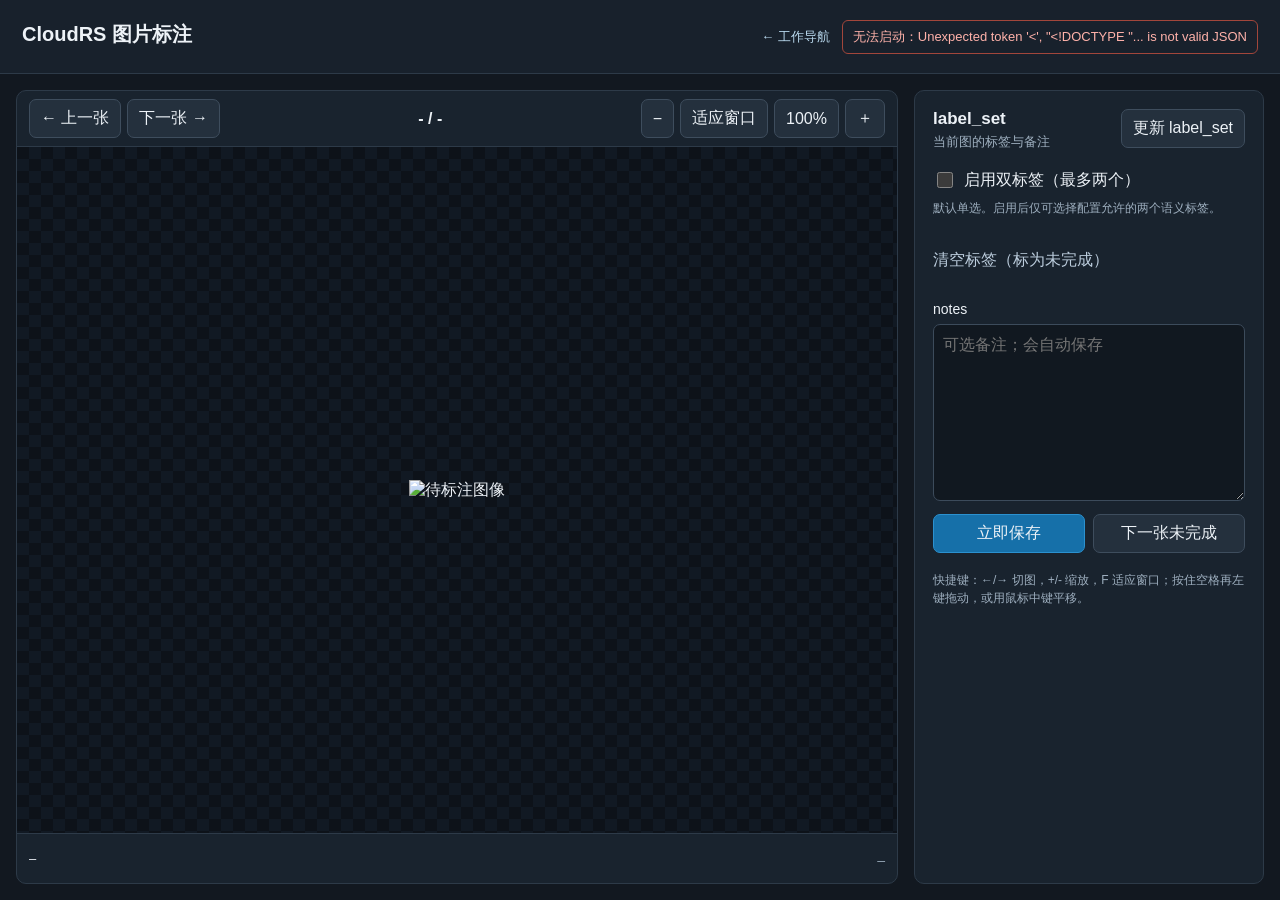
==== static/workspace.html @ 80cf7a18 "feat: add phase workspace navigation" ====
<!doctype html>
<html lang="zh-CN">
  <head>
    <meta charset="UTF-8" />
    <meta name="viewport" content="width=device-width, initial-scale=1.0" />
    <title>CloudRS 图片标注工作区</title>
    <link rel="stylesheet" href="/static/app.css" />
  </head>
  <body>
    <header class="topbar">
      <div>
        <h1>CloudRS 图片标注</h1>
        <p id="csv-name" class="muted"></p>
      </div>
      <div class="topbar-actions">
        <a class="topbar-link" href="/">← 工作导航</a>
        <div id="save-status" class="save-status" role="status" aria-live="polite">正在加载…</div>
      </div>
    </header>

    <main class="app-layout">
      <section class="viewer-panel" aria-label="图片查看器">
        <div class="viewer-toolbar">
          <div class="button-group">
            <button id="previous-button" type="button" title="上一张（←）">← 上一张</button>
            <button id="next-button" type="button" title="下一张（→）">下一张 →</button>
          </div>
          <strong id="position">- / -</strong>
          <div class="button-group">
            <button id="zoom-out-button" type="button" title="缩小（-）">−</button>
            <button id="fit-button" type="button">适应窗口</button>
            <button id="actual-size-button" type="button">100%</button>
            <button id="zoom-in-button" type="button" title="放大（+）">＋</button>
          </div>
        </div>
        <div id="image-viewport" class="image-viewport" aria-label="可缩放、可拖动的待标注图片">
          <img id="annotation-image" alt="待标注图像" draggable="false" />
          <p id="missing-image" class="missing-image" hidden>找不到对应 PNG 图片。</p>
        </div>
        <div class="tile-footer">
          <span id="tile-id">—</span>
          <span id="completion-summary" class="muted">—</span>
        </div>
      </section>

      <aside class="annotation-panel" aria-label="标注面板">
        <section id="agreement-queue-controls" class="agreement-queue-controls" hidden>
          <label class="toggle-row" for="skip-agreements-toggle">
            <input id="skip-agreements-toggle" type="checkbox" />
            <span>自动合并 A/B 一致项，只看待裁决项</span>
          </label>
          <p id="agreement-queue-hint" class="hint">勾选后会将空的最终共识行批量填入 A/B 一致标签；已有裁决不会覆盖。</p>
        </section>
        <section id="reviewer-comparison" class="reviewer-comparison" hidden aria-label="独立评审结果">
          <div class="comparison-heading">
            <div>
              <h2>独立评审结果</h2>
              <p id="reviewer-agreement" class="muted"></p>
            </div>
          </div>
          <div class="reviewer-grid">
            <article class="reviewer-card reviewer-a-card">
              <h3 id="reviewer-a-name">Reviewer A</h3>
              <p id="reviewer-a-label" class="reviewer-label">—</p>
              <p id="reviewer-a-notes" class="reviewer-notes">—</p>
            </article>
            <article class="reviewer-card reviewer-b-card">
              <h3 id="reviewer-b-name">Reviewer B</h3>
              <p id="reviewer-b-label" class="reviewer-label">—</p>
              <p id="reviewer-b-notes" class="reviewer-notes">—</p>
            </article>
          </div>
        </section>
        <div class="panel-heading">
          <div>
            <h2 id="label-heading">label_set</h2>
            <p id="label-subtitle" class="muted">当前图的标签与备注</p>
          </div>
          <button id="reload-labels-button" type="button" title="重新读取本地 label_set.csv">更新 label_set</button>
        </div>

        <label class="toggle-row" for="multi-select-toggle">
          <input id="multi-select-toggle" type="checkbox" />
          <span>启用双标签（最多两个）</span>
        </label>
        <p id="multi-select-hint" class="hint">默认单选。启用后仅可选择配置允许的两个语义标签。</p>

        <div id="label-options" class="label-options" role="group" aria-label="标签选项"></div>
        <p id="label-warning" class="warning" hidden></p>
        <button id="clear-labels-button" class="text-button" type="button">清空标签（标为未完成）</button>

        <label class="notes-field" for="notes">
          <span id="notes-heading">notes</span>
          <textarea id="notes" rows="7" maxlength="10000" placeholder="可选备注；会自动保存"></textarea>
        </label>
        <div class="panel-actions">
          <button id="save-button" class="primary" type="button">立即保存</button>
          <button id="next-unfinished-button" type="button">下一张未完成</button>
        </div>
        <p class="keyboard-hint">快捷键：←/→ 切图，+/- 缩放，F 适应窗口；按住空格再左键拖动，或用鼠标中键平移。</p>
      </aside>
    </main>

    <script src="/static/app.js"></script>
  </body>
</html>
---- static/app.css ----
:root {
  color-scheme: dark;
  font-family: "Segoe UI", "Microsoft YaHei", sans-serif;
  background: #121820;
  color: #edf2f7;
}

* { box-sizing: border-box; }

body {
  margin: 0;
  min-width: 900px;
  min-height: 100vh;
  background: #121820;
}

button, textarea { font: inherit; }

button {
  border: 1px solid #3e4d5d;
  border-radius: 7px;
  padding: 8px 11px;
  color: #edf2f7;
  background: #24303d;
  cursor: pointer;
}

button:hover:not(:disabled) { background: #35465a; }
button:disabled { cursor: not-allowed; opacity: .45; }
button.primary { border-color: #2b91cf; background: #1670a9; }
button.primary:hover:not(:disabled) { background: #2189ca; }

.topbar {
  min-height: 74px;
  display: flex;
  justify-content: space-between;
  align-items: center;
  padding: 12px 22px;
  border-bottom: 1px solid #2d3a48;
  background: #18212c;
}
.topbar-actions { display: flex; align-items: center; gap: 12px; }
.topbar-link { color: #b9d9ee; font-size: 13px; text-decoration: none; }
.topbar-link:hover { color: #eef8ff; text-decoration: underline; }

h1, h2, p { margin: 0; }
h1 { font-size: 20px; font-weight: 650; }
h2 { font-size: 17px; }
.muted { color: #9eafbf; font-size: 13px; margin-top: 4px; }

.save-status {
  padding: 7px 10px;
  border-radius: 6px;
  border: 1px solid #405266;
  color: #c3d0dc;
  font-size: 13px;
}
.save-status.saving { color: #ffd17d; border-color: #876322; }
.save-status.saved { color: #9de3b0; border-color: #347547; }
.save-status.error { color: #ffb2aa; border-color: #a2463b; }

.app-layout {
  display: grid;
  grid-template-columns: minmax(600px, 1fr) 350px;
  gap: 16px;
  height: calc(100vh - 74px);
  padding: 16px;
}

.viewer-panel, .annotation-panel {
  min-height: 0;
  border: 1px solid #2d3a48;
  border-radius: 10px;
  background: #19232e;
}

.viewer-panel { display: flex; flex-direction: column; overflow: hidden; }
.viewer-toolbar, .tile-footer {
  flex: 0 0 auto;
  min-height: 50px;
  display: flex;
  align-items: center;
  justify-content: space-between;
  gap: 10px;
  padding: 8px 12px;
  border-bottom: 1px solid #2d3a48;
}
.tile-footer { border-top: 1px solid #2d3a48; border-bottom: 0; font-family: Consolas, monospace; font-size: 12px; }
.button-group { display: flex; gap: 6px; }

.image-viewport {
  position: relative;
  flex: 1;
  min-height: 0;
  overflow: hidden;
  display: grid;
  place-items: center;
  background-color: #0d1219;
  background-image: linear-gradient(45deg, #111923 25%, transparent 25%), linear-gradient(-45deg, #111923 25%, transparent 25%), linear-gradient(45deg, transparent 75%, #111923 75%), linear-gradient(-45deg, transparent 75%, #111923 75%);
  background-size: 24px 24px;
  background-position: 0 0, 0 12px, 12px -12px, -12px 0;
  touch-action: none;
}

#annotation-image {
  max-width: 100%;
  max-height: 100%;
  object-fit: contain;
  user-select: none;
  pointer-events: none;
  transform-origin: center center;
  will-change: transform;
}

.image-viewport { cursor: default; }
.image-viewport.pan-ready { cursor: grab; }
.image-viewport.dragging { cursor: grabbing; }
.missing-image { position: absolute; padding: 12px 16px; border: 1px solid #914942; border-radius: 7px; background: #3c2525; color: #ffc0b8; }

.annotation-panel { overflow: auto; padding: 18px; }
.agreement-queue-controls { margin: -2px 0 16px; padding: 0 0 13px; border-bottom: 1px solid #3a4959; }
.agreement-queue-controls .toggle-row { margin: 0 0 5px; font-weight: 600; }
.agreement-queue-controls .hint { margin: 0; }
.reviewer-comparison { margin: -2px 0 20px; padding-bottom: 18px; border-bottom: 1px solid #3a4959; }
.comparison-heading { margin-bottom: 10px; }
.reviewer-grid { display: grid; gap: 9px; }
.reviewer-card { padding: 10px; border: 1px solid #46596d; border-left-width: 4px; border-radius: 7px; background: #202b37; }
.reviewer-a-card { border-left-color: #3da6df; }
.reviewer-b-card { border-left-color: #b98be5; }
.reviewer-card h3 { margin: 0 0 7px; font-size: 13px; color: #d8e3ed; }
.reviewer-label { margin: 0; color: #f2f7fb; font-family: Consolas, "Cascadia Code", monospace; font-size: 13px; overflow-wrap: anywhere; }
.reviewer-notes { margin: 7px 0 0; color: #aebdca; white-space: pre-wrap; overflow-wrap: anywhere; font-size: 12px; line-height: 1.4; }
.panel-heading { display: flex; justify-content: space-between; align-items: flex-start; gap: 12px; margin-bottom: 18px; }
.toggle-row { display: flex; align-items: center; gap: 8px; margin: 8px 0; cursor: pointer; }
.toggle-row input { width: 16px; height: 16px; accent-color: #228cc9; }
.hint, .keyboard-hint { font-size: 12px; line-height: 1.5; color: #9eafbf; }
.hint { margin: 0 0 13px; }

.label-options { display: grid; gap: 8px; }
.label-card {
  display: flex;
  align-items: flex-start;
  gap: 10px;
  padding: 10px;
  border: 1px solid #3c4b5b;
  border-radius: 7px;
  cursor: pointer;
  background: #202b37;
}
.label-card:hover { border-color: #5e748b; }
.label-card.checked { border-color: #278dca; background: #183c55; }
.label-card input { margin-top: 2px; width: 16px; height: 16px; accent-color: #228cc9; }
.label-card strong { display: block; font-size: 14px; }
.label-card small { display: block; margin-top: 3px; color: #aebdca; line-height: 1.35; }

.warning { padding: 9px; margin: 12px 0 0; border-radius: 6px; color: #ffd0a1; border: 1px solid #8d6430; background: #3a2d1d; font-size: 13px; line-height: 1.45; }
.text-button { margin-top: 12px; color: #bccddd; background: transparent; padding-left: 0; border: 0; }
.notes-field { display: block; margin-top: 22px; }
.notes-field > span { display: block; font-size: 14px; margin-bottom: 7px; }
textarea { display: block; width: 100%; resize: vertical; color: #edf2f7; border: 1px solid #3c4b5b; border-radius: 7px; background: #111820; padding: 9px; line-height: 1.4; }
textarea:focus { outline: 2px solid #2478aa; outline-offset: 1px; }
.panel-actions { display: grid; grid-template-columns: 1fr 1fr; gap: 8px; margin-top: 13px; }
.keyboard-hint { margin-top: 18px; }

.navigation-body { min-width: 0; background: linear-gradient(150deg, #101a25 0%, #172535 48%, #101820 100%); }
.navigation-shell { width: min(1220px, calc(100% - 40px)); margin: 0 auto; padding: 42px 0 56px; }
.navigation-header, .section-heading, .phase-overview { display: flex; align-items: flex-start; justify-content: space-between; gap: 20px; }
.navigation-header { margin-bottom: 24px; }
.navigation-header h1 { font-size: 32px; letter-spacing: -.4px; }
.eyebrow { margin: 0 0 8px; color: #61b9eb; font-size: 12px; font-weight: 700; letter-spacing: 1.4px; }
.navigation-card { border: 1px solid #344759; border-radius: 12px; background: rgba(25, 35, 46, .92); padding: 22px; box-shadow: 0 16px 36px rgba(0, 0, 0, .12); }
.phase-overview { margin-bottom: 16px; align-items: center; }
.mode-guide { display: flex; flex-wrap: wrap; justify-content: flex-end; gap: 8px; }
.mode-guide span { padding: 6px 8px; border: 1px solid #40566a; border-radius: 99px; color: #c8d7e4; font-size: 12px; }
.navigation-grid { display: grid; grid-template-columns: minmax(380px, .9fr) minmax(420px, 1.1fr); gap: 16px; }
.workspace-selector > label, .workspace-fields > label { display: block; color: #dbe7f0; font-size: 14px; font-weight: 600; }
.workspace-selector select { display: block; width: 100%; margin-top: 7px; color: #edf2f7; background: #111820; border: 1px solid #3c4b5b; border-radius: 7px; padding: 9px; }
.workspace-fields { display: grid; gap: 12px; margin: 13px 0; }
.mode-selector { display: grid; gap: 9px; margin: 18px 0 15px; padding: 12px; border: 1px solid #3a4c5e; border-radius: 8px; }
.mode-selector legend { padding: 0 5px; color: #aebdca; font-size: 12px; }
.mode-selector label { display: flex; gap: 8px; align-items: center; color: #d9e5ee; font-size: 14px; cursor: pointer; }
.mode-selector input { accent-color: #228cc9; }
.open-workspace { width: 100%; margin-top: 18px; padding: 11px; }
.label-preview { display: grid; grid-template-columns: repeat(auto-fill, minmax(180px, 1fr)); gap: 9px; margin-top: 16px; }
.label-preview-item { min-height: 68px; padding: 10px; border: 1px solid #405466; border-radius: 8px; background: #202b37; }
.label-preview-item strong { display: block; margin-bottom: 5px; color: #eaf4fb; font-family: Consolas, "Cascadia Code", monospace; font-size: 13px; overflow-wrap: anywhere; }
.label-preview-item span { color: #aebdca; font-size: 12px; line-height: 1.35; }
.csv-inventory-card { margin-top: 16px; }
.inventory-table-wrap { margin-top: 15px; overflow: auto; border: 1px solid #35485a; border-radius: 8px; }
table { width: 100%; border-collapse: collapse; min-width: 680px; }
th, td { padding: 10px 12px; border-bottom: 1px solid #314252; text-align: left; vertical-align: top; font-size: 13px; }
th { color: #bcd3e4; background: #202c38; font-weight: 650; }
td { color: #d6e1e9; }
td:first-child { font-family: Consolas, "Cascadia Code", monospace; white-space: nowrap; }
tbody tr:last-child td { border-bottom: 0; }

@media (max-width: 1000px) {
  body { min-width: 0; }
  .app-layout { grid-template-columns: 1fr; height: auto; }
  .viewer-panel { min-height: 64vh; }
  .navigation-shell { width: min(100% - 24px, 720px); padding-top: 24px; }
  .navigation-header, .phase-overview, .section-heading { align-items: flex-start; flex-direction: column; }
  .navigation-grid { grid-template-columns: 1fr; }
  .mode-guide { justify-content: flex-start; }
}
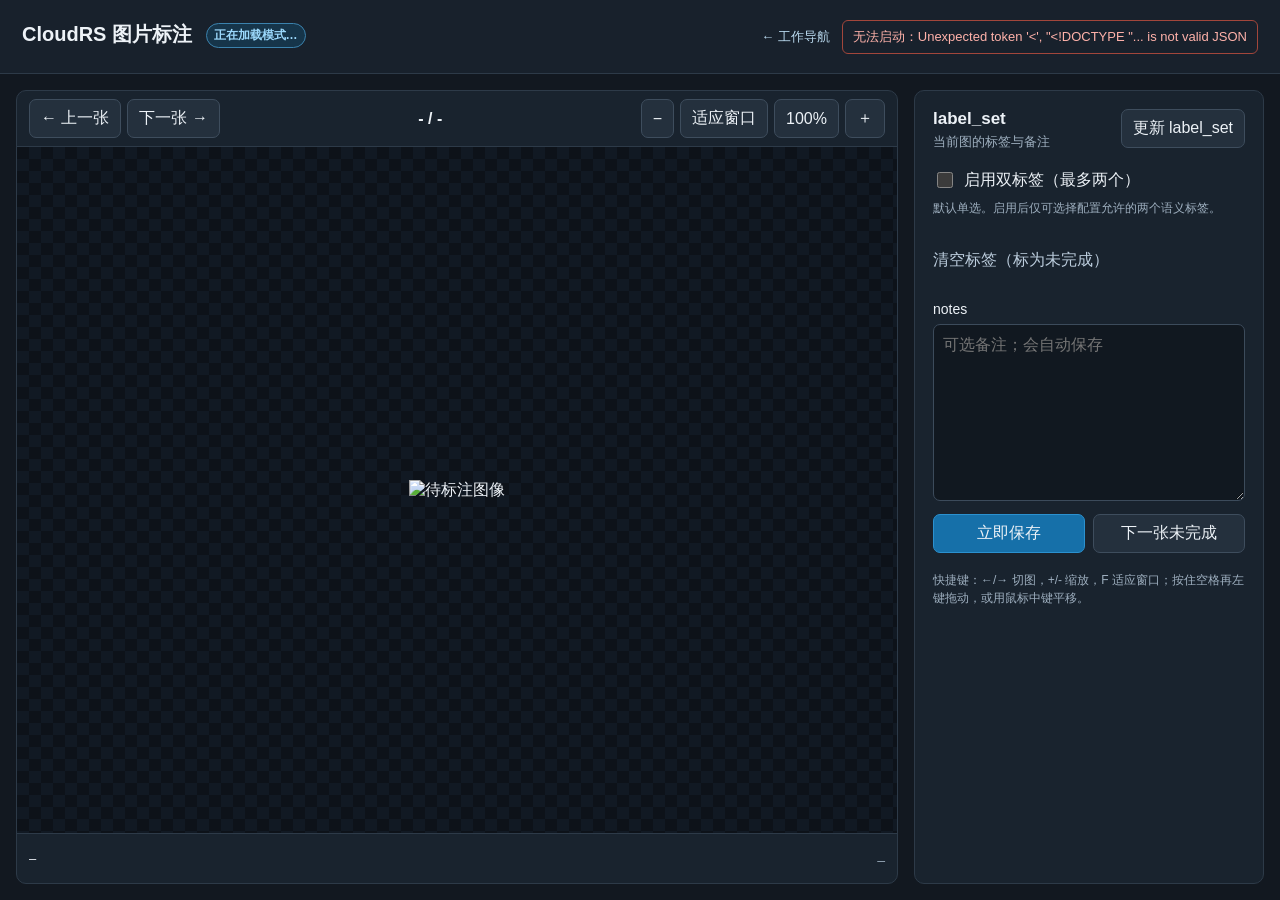
==== commit 925b2dc0: "feat: show active workspace mode in header" ====
--- a/static/workspace.html
+++ b/static/workspace.html
@@ -9,7 +9,7 @@
   <body>
     <header class="topbar">
       <div>
-        <h1>CloudRS 图片标注</h1>
+        <h1>CloudRS 图片标注 <span id="workspace-mode" class="workspace-mode">正在加载模式…</span></h1>
         <p id="csv-name" class="muted"></p>
       </div>
       <div class="topbar-actions">
--- a/static/app.css
+++ b/static/app.css
@@ -46,6 +46,7 @@
 h1, h2, p { margin: 0; }
 h1 { font-size: 20px; font-weight: 650; }
 h2 { font-size: 17px; }
+.workspace-mode { display: inline-block; margin-left: 8px; padding: 3px 7px; border: 1px solid #3b82ad; border-radius: 999px; color: #9bd8fb; background: #16354a; font-size: 12px; font-weight: 600; vertical-align: 2px; }
 .muted { color: #9eafbf; font-size: 13px; margin-top: 4px; }
 
 .save-status {
@@ -176,6 +177,11 @@
 .workspace-selector > label, .workspace-fields > label { display: block; color: #dbe7f0; font-size: 14px; font-weight: 600; }
 .workspace-selector select { display: block; width: 100%; margin-top: 7px; color: #edf2f7; background: #111820; border: 1px solid #3c4b5b; border-radius: 7px; padding: 9px; }
 .workspace-fields { display: grid; gap: 12px; margin: 13px 0; }
+.reviewer-selector { display: flex; flex-wrap: wrap; gap: 12px; margin: 0; padding: 10px 12px; border: 1px solid #3a4c5e; border-radius: 8px; }
+.reviewer-selector legend { padding: 0 5px; color: #aebdca; font-size: 12px; }
+.reviewer-selector label { display: flex; align-items: center; gap: 7px; color: #d9e5ee; font-size: 14px; cursor: pointer; }
+.reviewer-selector input { accent-color: #228cc9; }
+.target-file { margin: -3px 0 0; padding: 8px 10px; border-left: 3px solid #2b91cf; border-radius: 4px; color: #bcd3e4; background: #172b3b; font-family: Consolas, "Cascadia Code", monospace; font-size: 12px; overflow-wrap: anywhere; }
 .mode-selector { display: grid; gap: 9px; margin: 18px 0 15px; padding: 12px; border: 1px solid #3a4c5e; border-radius: 8px; }
 .mode-selector legend { padding: 0 5px; color: #aebdca; font-size: 12px; }
 .mode-selector label { display: flex; gap: 8px; align-items: center; color: #d9e5ee; font-size: 14px; cursor: pointer; }
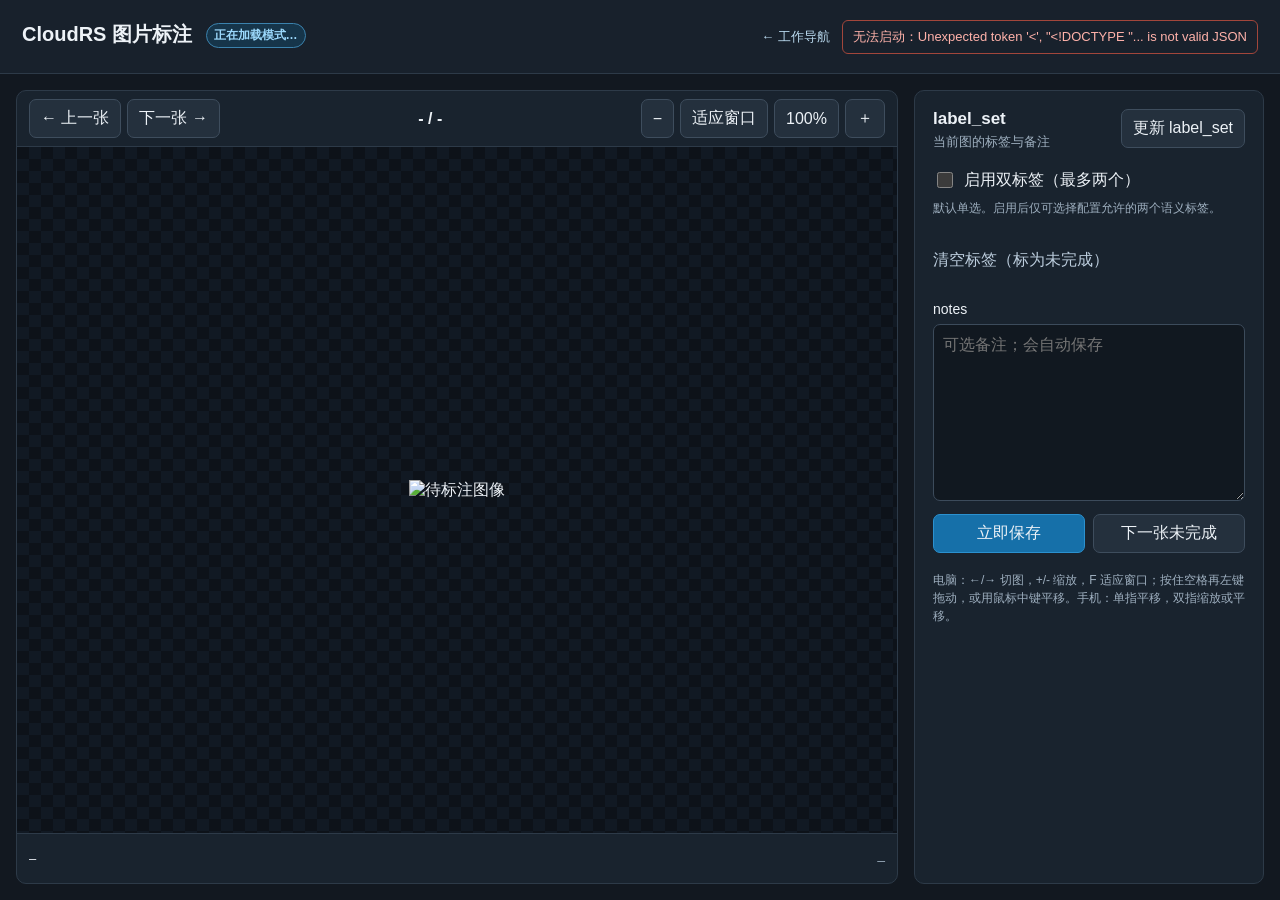
==== commit 8c9ed571: "feat: add touch pinch zoom for image viewer" ====
--- a/static/workspace.html
+++ b/static/workspace.html
@@ -97,7 +97,7 @@
           <button id="save-button" class="primary" type="button">立即保存</button>
           <button id="next-unfinished-button" type="button">下一张未完成</button>
         </div>
-        <p class="keyboard-hint">快捷键：←/→ 切图，+/- 缩放，F 适应窗口；按住空格再左键拖动，或用鼠标中键平移。</p>
+        <p class="keyboard-hint">电脑：←/→ 切图，+/- 缩放，F 适应窗口；按住空格再左键拖动，或用鼠标中键平移。手机：单指平移，双指缩放或平移。</p>
       </aside>
     </main>
 
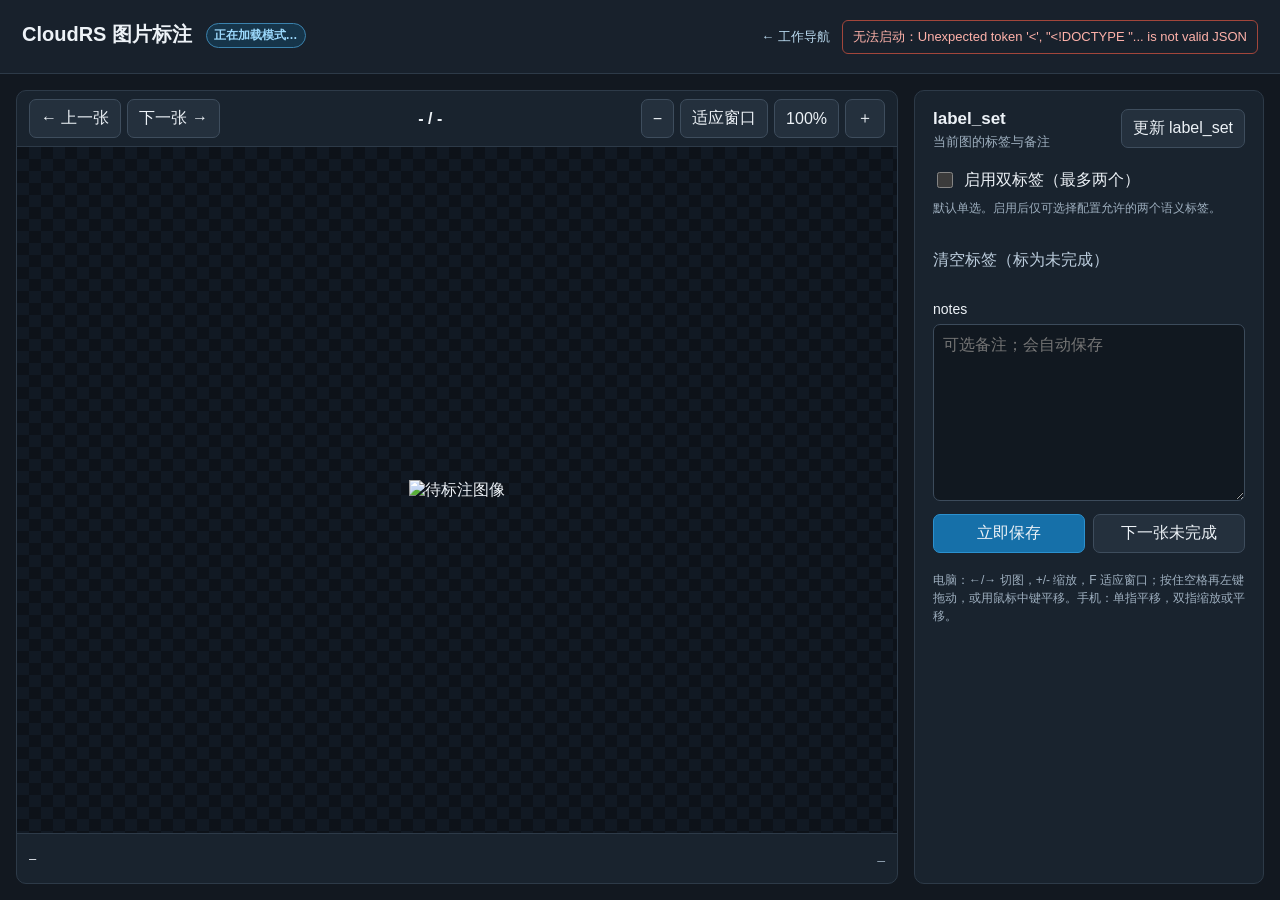
==== commit 7ac9e267: "feat: place reviewer results above consensus image" ====
--- a/static/workspace.html
+++ b/static/workspace.html
@@ -25,7 +25,20 @@
             <button id="previous-button" type="button" title="上一张（←）">← 上一张</button>
             <button id="next-button" type="button" title="下一张（→）">下一张 →</button>
           </div>
-          <strong id="position">- / -</strong>
+          <article id="reviewer-a-card" class="reviewer-card reviewer-toolbar-card reviewer-a-card" hidden>
+            <h3 id="reviewer-a-name">Reviewer A</h3>
+            <p id="reviewer-a-label" class="reviewer-label">—</p>
+            <p id="reviewer-a-notes" class="reviewer-notes">—</p>
+          </article>
+          <div class="position-block">
+            <strong id="position">- / -</strong>
+            <p id="reviewer-agreement" class="muted" hidden></p>
+          </div>
+          <article id="reviewer-b-card" class="reviewer-card reviewer-toolbar-card reviewer-b-card" hidden>
+            <h3 id="reviewer-b-name">Reviewer B</h3>
+            <p id="reviewer-b-label" class="reviewer-label">—</p>
+            <p id="reviewer-b-notes" class="reviewer-notes">—</p>
+          </article>
           <div class="button-group">
             <button id="zoom-out-button" type="button" title="缩小（-）">−</button>
             <button id="fit-button" type="button">适应窗口</button>
@@ -50,26 +63,6 @@
             <span>自动合并 A/B 一致项，只看待裁决项</span>
           </label>
           <p id="agreement-queue-hint" class="hint">勾选后会将空的最终共识行批量填入 A/B 一致标签；已有裁决不会覆盖。</p>
-        </section>
-        <section id="reviewer-comparison" class="reviewer-comparison" hidden aria-label="独立评审结果">
-          <div class="comparison-heading">
-            <div>
-              <h2>独立评审结果</h2>
-              <p id="reviewer-agreement" class="muted"></p>
-            </div>
-          </div>
-          <div class="reviewer-grid">
-            <article class="reviewer-card reviewer-a-card">
-              <h3 id="reviewer-a-name">Reviewer A</h3>
-              <p id="reviewer-a-label" class="reviewer-label">—</p>
-              <p id="reviewer-a-notes" class="reviewer-notes">—</p>
-            </article>
-            <article class="reviewer-card reviewer-b-card">
-              <h3 id="reviewer-b-name">Reviewer B</h3>
-              <p id="reviewer-b-label" class="reviewer-label">—</p>
-              <p id="reviewer-b-notes" class="reviewer-notes">—</p>
-            </article>
-          </div>
         </section>
         <div class="panel-heading">
           <div>
--- a/static/app.css
+++ b/static/app.css
@@ -79,13 +79,17 @@
 .viewer-toolbar, .tile-footer {
   flex: 0 0 auto;
   min-height: 50px;
-  display: flex;
-  align-items: center;
-  justify-content: space-between;
   gap: 10px;
   padding: 8px 12px;
   border-bottom: 1px solid #2d3a48;
 }
+.viewer-toolbar { display: grid; grid-template-columns: auto minmax(0, 1fr) auto minmax(0, 1fr) auto; align-items: center; }
+.viewer-toolbar > .button-group:first-child { grid-column: 1; }
+.reviewer-a-card { grid-column: 2; }
+.position-block { grid-column: 3; }
+.reviewer-b-card { grid-column: 4; }
+.viewer-toolbar > .button-group:last-child { grid-column: 5; }
+.tile-footer { display: flex; align-items: center; justify-content: space-between; }
 .tile-footer { border-top: 1px solid #2d3a48; border-bottom: 0; font-family: Consolas, monospace; font-size: 12px; }
 .button-group { display: flex; gap: 6px; }
 
@@ -122,15 +126,19 @@
 .agreement-queue-controls { margin: -2px 0 16px; padding: 0 0 13px; border-bottom: 1px solid #3a4959; }
 .agreement-queue-controls .toggle-row { margin: 0 0 5px; font-weight: 600; }
 .agreement-queue-controls .hint { margin: 0; }
-.reviewer-comparison { margin: -2px 0 20px; padding-bottom: 18px; border-bottom: 1px solid #3a4959; }
-.comparison-heading { margin-bottom: 10px; }
-.reviewer-grid { display: grid; gap: 9px; }
 .reviewer-card { padding: 10px; border: 1px solid #46596d; border-left-width: 4px; border-radius: 7px; background: #202b37; }
 .reviewer-a-card { border-left-color: #3da6df; }
 .reviewer-b-card { border-left-color: #b98be5; }
 .reviewer-card h3 { margin: 0 0 7px; font-size: 13px; color: #d8e3ed; }
 .reviewer-label { margin: 0; color: #f2f7fb; font-family: Consolas, "Cascadia Code", monospace; font-size: 13px; overflow-wrap: anywhere; }
 .reviewer-notes { margin: 7px 0 0; color: #aebdca; white-space: pre-wrap; overflow-wrap: anywhere; font-size: 12px; line-height: 1.4; }
+.reviewer-toolbar-card { min-width: 0; padding: 6px 8px; }
+.reviewer-toolbar-card h3 { margin-bottom: 3px; overflow: hidden; text-overflow: ellipsis; white-space: nowrap; font-size: 11px; }
+.reviewer-toolbar-card .reviewer-label { overflow: hidden; text-overflow: ellipsis; white-space: nowrap; font-size: 12px; }
+.reviewer-toolbar-card .reviewer-notes { display: none; }
+.position-block { min-width: 64px; text-align: center; }
+.position-block #position { display: block; white-space: nowrap; }
+.position-block #reviewer-agreement { max-width: 180px; margin: 3px auto 0; font-size: 10px; line-height: 1.2; }
 .panel-heading { display: flex; justify-content: space-between; align-items: flex-start; gap: 12px; margin-bottom: 18px; }
 .toggle-row { display: flex; align-items: center; gap: 8px; margin: 8px 0; cursor: pointer; }
 .toggle-row input { width: 16px; height: 16px; accent-color: #228cc9; }
@@ -209,3 +217,14 @@
   .navigation-grid { grid-template-columns: 1fr; }
   .mode-guide { justify-content: flex-start; }
 }
+
+@media (max-width: 740px) {
+  .viewer-toolbar { grid-template-columns: minmax(0, 1fr) auto minmax(0, 1fr); grid-template-rows: auto auto; }
+  .viewer-toolbar > .button-group:first-child { grid-column: 1; grid-row: 1; justify-self: start; }
+  .viewer-toolbar > .button-group:last-child { grid-column: 3; grid-row: 1; justify-self: end; }
+  .reviewer-a-card { grid-column: 1; grid-row: 2; }
+  .position-block { grid-column: 2; grid-row: 2; }
+  .reviewer-b-card { grid-column: 3; grid-row: 2; }
+  .viewer-toolbar .button-group { gap: 4px; }
+  .viewer-toolbar .button-group button { padding: 6px 7px; font-size: 12px; }
+}
